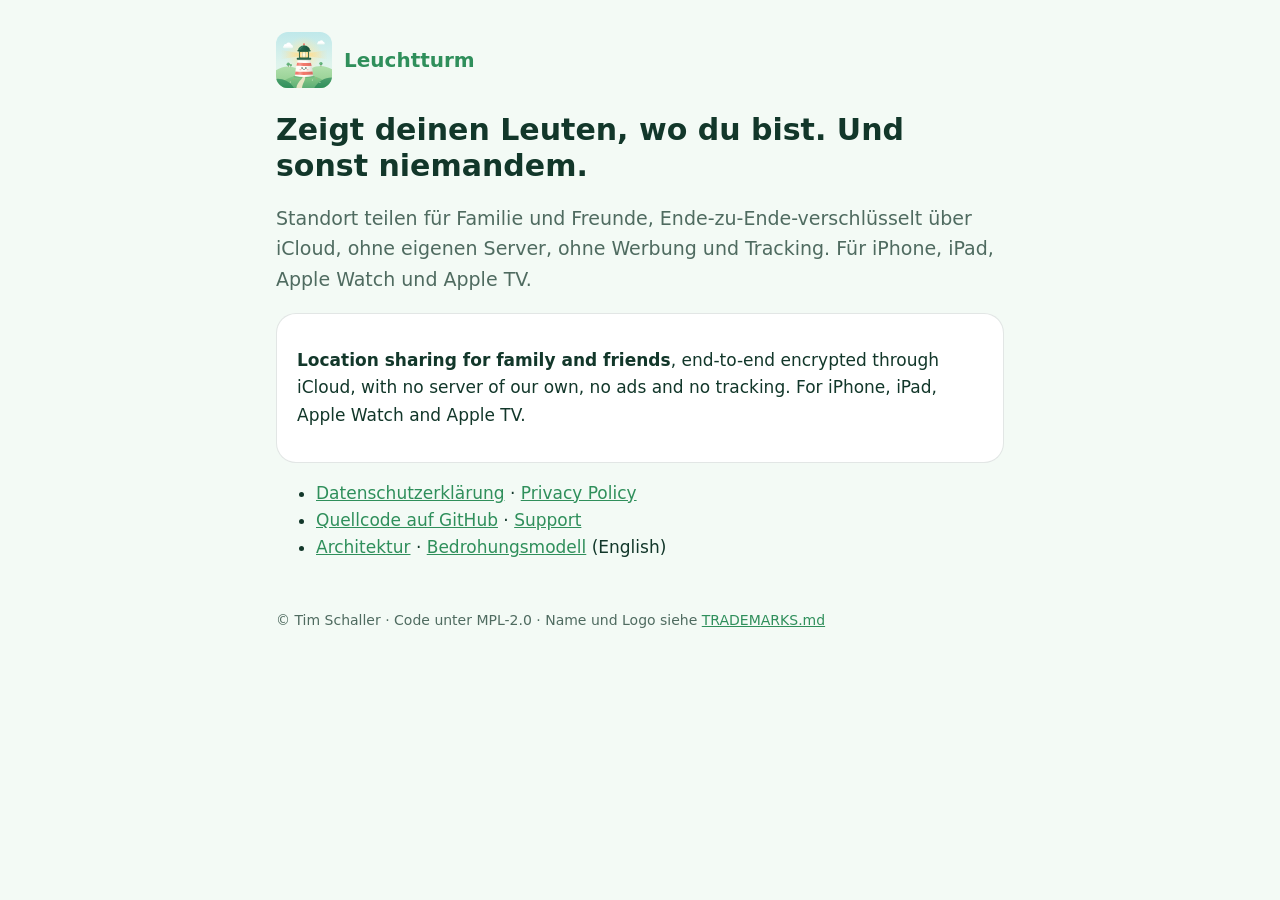
==== docs/index.html @ b892f459 "Privacy policy (German and English) and a landing page for GitHub Pages Also use the Leuchtturm/ligh" ====
<!doctype html>
<html lang="de">
<head>
  <meta charset="utf-8">
  <meta name="viewport" content="width=device-width, initial-scale=1">
  <title>Leuchtturm</title>
  <link rel="icon" href="assets/icon.svg">
  <link rel="stylesheet" href="assets/page.css">
</head>
<body>
<main>
  <header>
    <img src="assets/icon.svg" alt="" width="56" height="56">
    <a href="./">Leuchtturm</a>
  </header>
  <h1>Zeigt deinen Leuten, wo du bist. Und sonst niemandem.</h1>
  <p class="lead">Standort teilen für Familie und Freunde, Ende-zu-Ende-verschlüsselt über iCloud, ohne eigenen Server, ohne Werbung und Tracking. Für iPhone, iPad, Apple Watch und Apple TV.</p>
  <div class="box">
    <p lang="en"><strong>Location sharing for family and friends</strong>, end-to-end encrypted through iCloud, with no server of our own, no ads and no tracking. For iPhone, iPad, Apple Watch and Apple TV.</p>
  </div>
  <ul>
    <li><a href="privacy/">Datenschutzerklärung</a> · <a href="privacy/en.html" lang="en">Privacy Policy</a></li>
    <li><a href="https://github.com/Tim-Schaller/Leuchtturm">Quellcode auf GitHub</a> · <a href="https://github.com/Tim-Schaller/Leuchtturm/issues" lang="en">Support</a></li>
    <li><a href="https://github.com/Tim-Schaller/Leuchtturm/blob/main/docs/ARCHITECTURE.md">Architektur</a> · <a href="https://github.com/Tim-Schaller/Leuchtturm/blob/main/docs/THREAT_MODEL.md">Bedrohungsmodell</a> (English)</li>
  </ul>
  <footer>© Tim Schaller · Code unter MPL-2.0 · Name und Logo siehe <a href="https://github.com/Tim-Schaller/Leuchtturm/blob/main/TRADEMARKS.md">TRADEMARKS.md</a></footer>
</main>
</body>
</html>
---- docs/assets/page.css ----
:root {
  color-scheme: light dark;
  --bg: #F3FAF5; --ink: #12372A; --muted: #4F6B60; --green: #2F8F5B; --card: #FFFFFF; --line: rgba(18, 55, 42, 0.12); --note: #FFF6DA;
}
@media (prefers-color-scheme: dark) {
  :root { --bg: #0F2A22; --ink: #E6F4EC; --muted: #9DBFAF; --green: #5FD08F; --card: #16352B; --line: rgba(230, 244, 236, 0.14); --note: #3A3420; }
}
* { box-sizing: border-box; }
body { margin: 0; background: var(--bg); color: var(--ink); font: 17px/1.6 ui-rounded, -apple-system, "SF Pro Rounded", system-ui, sans-serif; }
main { max-width: 760px; margin: 0 auto; padding: 32px 16px 80px; }
header { display: flex; align-items: center; gap: 12px; margin-bottom: 8px; }
header img { border-radius: 12px; }
header a { color: var(--green); font-weight: 700; font-size: 20px; text-decoration: none; }
nav { margin: 0 0 24px; font-size: 15px; }
nav a, main a { color: var(--green); }
h1 { font-size: 30px; line-height: 1.2; margin: 24px 0 8px; }
h2 { font-size: 21px; margin: 32px 0 8px; }
h3 { font-size: 18px; margin: 20px 0 4px; }
.lead { font-size: 19px; color: var(--muted); }
.box { background: var(--card); border: 1px solid var(--line); border-radius: 20px; padding: 16px 20px; margin: 16px 0; }
.todo { background: var(--note); border-radius: 12px; padding: 2px 8px; }
table { width: 100%; border-collapse: collapse; font-size: 15px; margin: 12px 0; }
th, td { text-align: left; vertical-align: top; padding: 8px; border-bottom: 1px solid var(--line); }
th { color: var(--muted); font-weight: 600; }
footer { margin-top: 48px; color: var(--muted); font-size: 14px; }
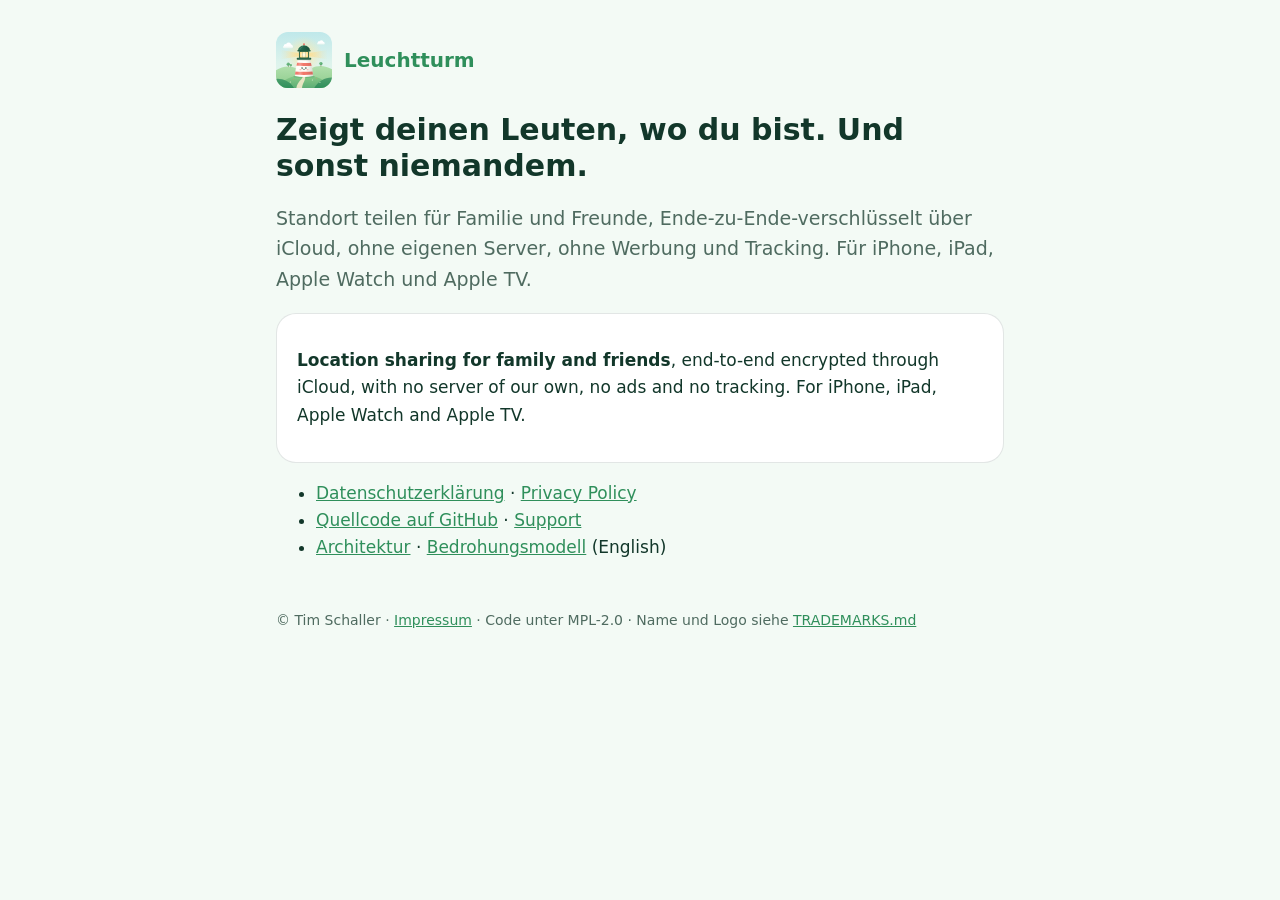
==== commit 9ae6db31: "Privacy policy: contact address and Impressum link Co-Authored-By: Claude Opus 5.5 <noreply@anthropi" ====
--- a/docs/index.html
+++ b/docs/index.html
@@ -23,7 +23,7 @@
     <li><a href="https://github.com/Tim-Schaller/Leuchtturm">Quellcode auf GitHub</a> · <a href="https://github.com/Tim-Schaller/Leuchtturm/issues" lang="en">Support</a></li>
     <li><a href="https://github.com/Tim-Schaller/Leuchtturm/blob/main/docs/ARCHITECTURE.md">Architektur</a> · <a href="https://github.com/Tim-Schaller/Leuchtturm/blob/main/docs/THREAT_MODEL.md">Bedrohungsmodell</a> (English)</li>
   </ul>
-  <footer>© Tim Schaller · Code unter MPL-2.0 · Name und Logo siehe <a href="https://github.com/Tim-Schaller/Leuchtturm/blob/main/TRADEMARKS.md">TRADEMARKS.md</a></footer>
+  <footer>© Tim Schaller · <a href="https://www.timschaller.de/impressum/">Impressum</a> · Code unter MPL-2.0 · Name und Logo siehe <a href="https://github.com/Tim-Schaller/Leuchtturm/blob/main/TRADEMARKS.md">TRADEMARKS.md</a></footer>
 </main>
 </body>
 </html>
